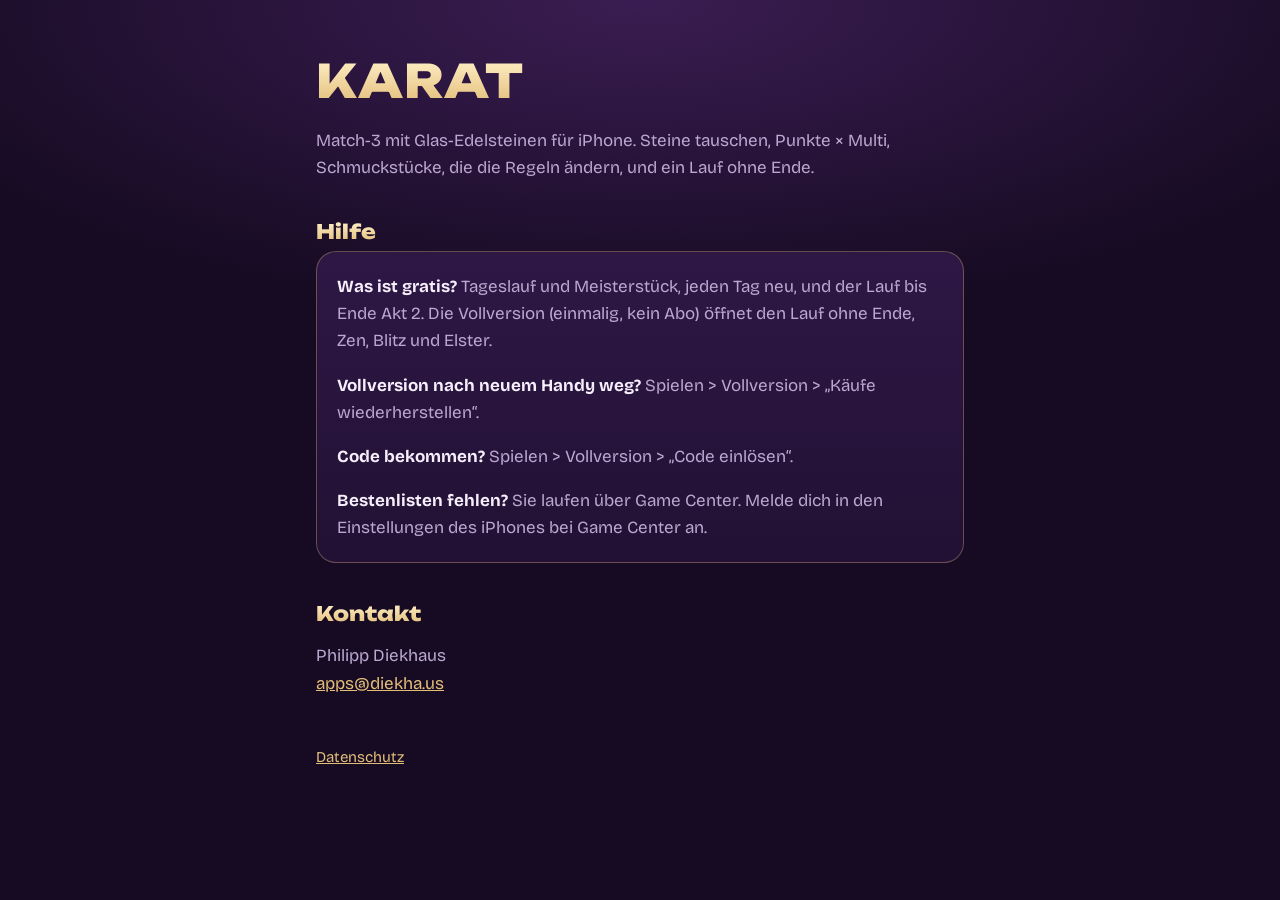
==== index.html @ b24ba4e7 "Support- und Datenschutzseite für KARAT" ====
<!doctype html>
<html lang="de">
<head>
<meta charset="utf-8">
<meta name="viewport" content="width=device-width, initial-scale=1">
<title>KARAT</title>
<link rel="stylesheet" href="style.css">
</head>
<body>
<main>
<h1>KARAT</h1>
<p>Match-3 mit Glas-Edelsteinen für iPhone. Steine tauschen, Punkte × Multi, Schmuckstücke, die die Regeln ändern, und ein Lauf ohne Ende.</p>

<h2>Hilfe</h2>
<div class="card">
<p><strong>Was ist gratis?</strong> Tageslauf und Meisterstück, jeden Tag neu, und der Lauf bis Ende Akt 2. Die Vollversion (einmalig, kein Abo) öffnet den Lauf ohne Ende, Zen, Blitz und Elster.</p>
<p><strong>Vollversion nach neuem Handy weg?</strong> Spielen &gt; Vollversion &gt; „Käufe wiederherstellen“.</p>
<p><strong>Code bekommen?</strong> Spielen &gt; Vollversion &gt; „Code einlösen“.</p>
<p><strong>Bestenlisten fehlen?</strong> Sie laufen über Game Center. Melde dich in den Einstellungen des iPhones bei Game Center an.</p>
</div>

<h2>Kontakt</h2>
<p>Philipp Diekhaus<br><a href="mailto:apps@diekha.us">apps@diekha.us</a></p>

<p class="foot"><a href="datenschutz.html">Datenschutz</a></p>
</main>
</body>
</html>
---- style.css ----
/* Schriften liegen neben der Seite (scripts/web.sh kopiert sie aus assets/fonts), nichts kommt von fremden Servern. */
@font-face { font-family: "Unbounded"; src: url("fonts/Unbounded-VariableFont.ttf"); font-weight: 200 900; }
@font-face { font-family: "Bricolage Grotesque"; src: url("fonts/BricolageGrotesque-VariableFont.ttf"); font-weight: 200 800; }
:root { --velvet: #170B23; --velvet2: #221134; --velvet3: #2E1745; --line: #43275F; --brass: #E2BD78; --brass-hi: #FFF0C8; --ink: #F7EEFC; --dim: #BBA7CF; }
* { box-sizing: border-box; }
body { margin: 0; min-height: 100vh; color: var(--ink); font: 17px/1.6 "Bricolage Grotesque", system-ui, sans-serif;
  background: radial-gradient(ellipse 90% 50% at 50% 0%, #3A1D52 0%, transparent 70%), var(--velvet); }
main { max-width: 680px; margin: 0 auto; padding: 56px 16px 80px; }
h1, h2 { font-family: "Unbounded", system-ui, sans-serif; font-weight: 800; line-height: 1.1;
  background: linear-gradient(var(--brass-hi), var(--brass)); -webkit-background-clip: text; background-clip: text; color: transparent; }
h1 { font-size: 46px; margin: 0 0 20px; letter-spacing: 0.02em; }
h2 { font-size: 20px; margin: 40px 0 8px; }
p { color: var(--dim); }
strong { color: var(--ink); }
a { color: var(--brass); }
.card { background: linear-gradient(var(--velvet3), var(--velvet2)); border: 1px solid rgba(226, 189, 120, 0.35); border-radius: 20px; padding: 4px 20px; }
.foot { margin-top: 48px; font-size: 15px; }
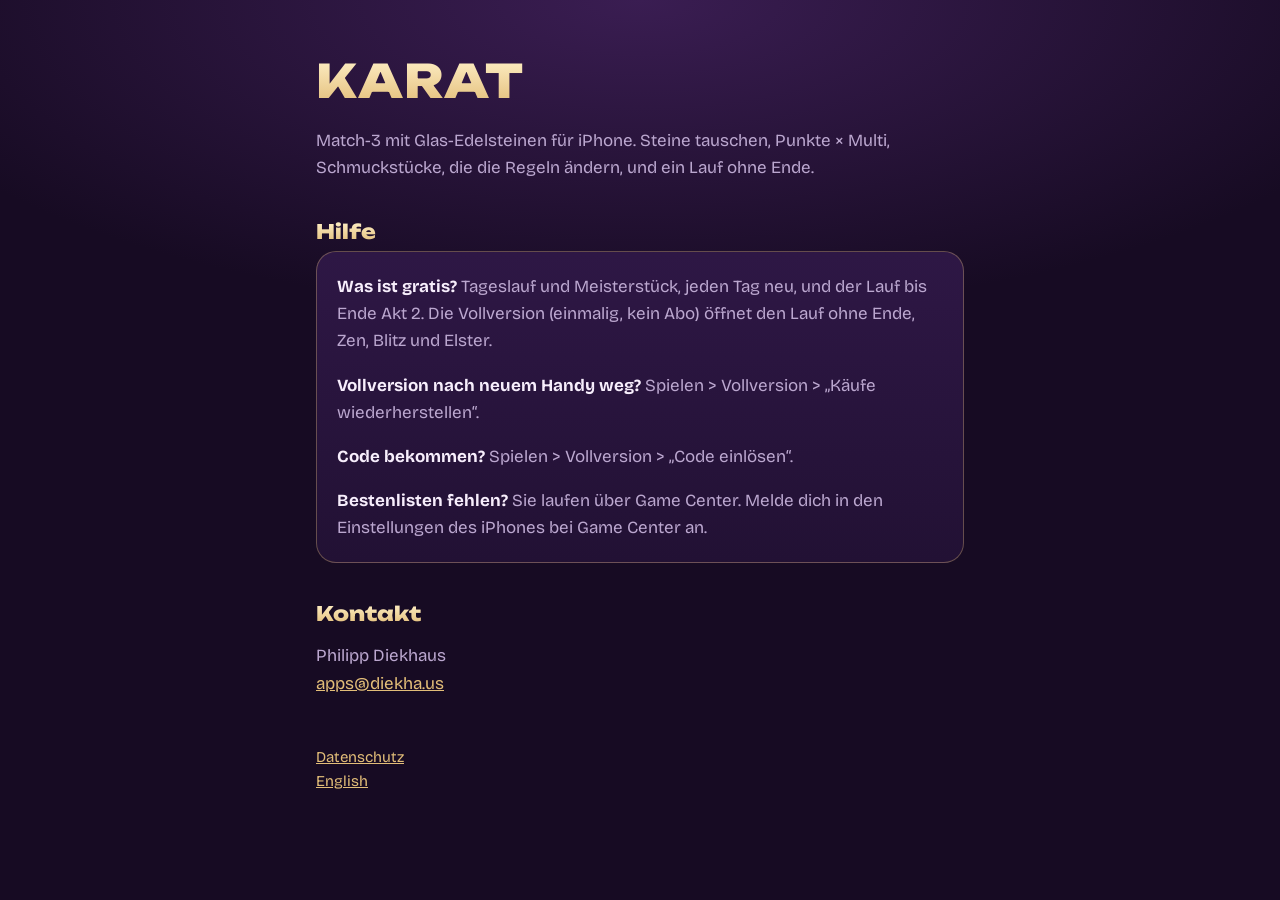
==== commit 9c5b27f9: "Englische Support- und Datenschutzseite Co-Authored-By: Claude Opus 5.5 (1M context) <noreply@anthro" ====
--- a/index.html
+++ b/index.html
@@ -22,7 +22,7 @@
 <h2>Kontakt</h2>
 <p>Philipp Diekhaus<br><a href="mailto:apps@diekha.us">apps@diekha.us</a></p>
 
-<p class="foot"><a href="datenschutz.html">Datenschutz</a></p>
+<p class="foot"><a href="datenschutz.html">Datenschutz</a><br><a href="en/">English</a></p>
 </main>
 </body>
 </html>
